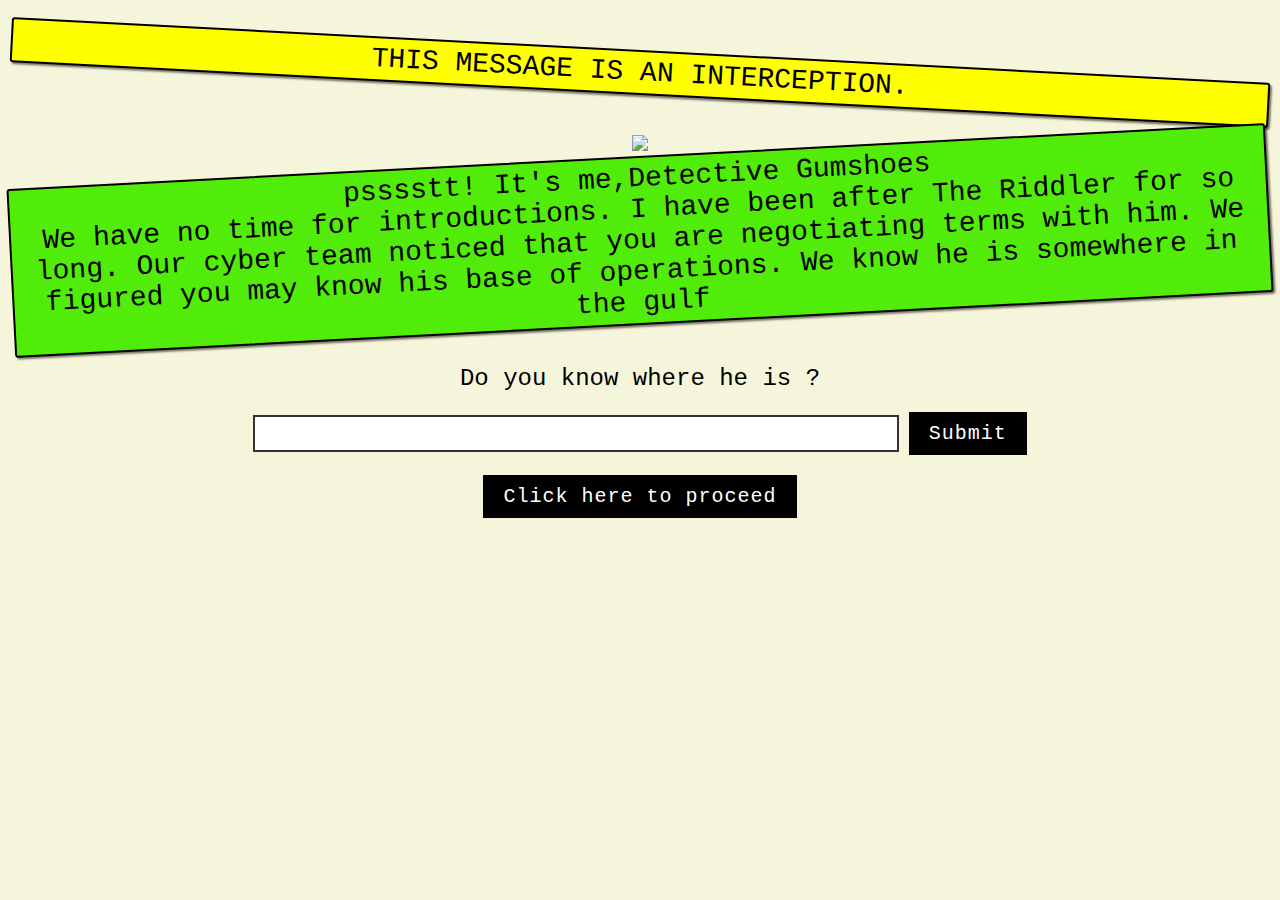
==== gumshoes.html @ ef7d64aa "Initial and final commit" ====
<!DOCTYPE html>
<html lang="en">
<head>
    <meta charset="UTF-8">
    <meta name="viewport" content="width=device-width, initial-scale=1.0">
    <link rel="stylesheet" href="style.css">
    <title>A ransom</title>
</head>
<body>

    <script>
        function checkAnswer() {
            const userAnswer = document.getElementById('answer').value.trim();
            const correctAnswer = "4";
            const feedbackElement = document.getElementById('feedback');

            if (userAnswer === correctAnswer) {
                feedbackElement.textContent = "Correct!";
                feedbackElement.classList.add('correct');
                feedbackElement.classList.remove('incorrect');
            } else {
                feedbackElement.textContent = "Incorrect. Try again!";
                feedbackElement.classList.add('incorrect');
                feedbackElement.classList.remove('correct');
            }
        }
    </script>


    <p class="ransom" style="--rotation: 3deg; --size: 28px; --color: #000; --bg-color: #ff0; display:block; margin-bottom: 40px;">THIS MESSAGE IS AN INTERCEPTION.</p>

    <img src="https://static.wikia.nocookie.net/aceattorney/images/4/46/Gumshoe_OA.png/revision/latest/scale-to-width-down/997?cb=20230730072305>" height="1000px" width="auto">

    <p class="ransom" style="--rotation: -3deg; --size: 28px; --color: #000; --bg-color: rgb(81, 236, 9); display:block; margin-bottom: 40px;">psssstt! It's me,Detective Gumshoes <br>We have no time for introductions. I have been after The Riddler for so long. Our cyber team noticed that you are negotiating terms with him. We figured you may know his base of operations. We know he is somewhere in the gulf </p>

    <div id="question5" class="question">
        <p>Do you know where he is ?</p>
        <input type="text" id="answer5">
        <button onclick="checkAnswer(5, 'dubai')">Submit</button>
        <div id="result5"></div>
    </div>

    <script>
        function checkAnswer(questionNumber, correctAnswer) {
            const userAnswer = document.getElementById(`answer${questionNumber}`).value.trim();
            const resultElement = document.getElementById(`result${questionNumber}`);

            if (userAnswer.toLowerCase() === correctAnswer.toLowerCase()) {
                resultElement.textContent = "Finally! Thanks pal. We'll get your ransom, don't worry about it";
                resultElement.className = "correct";
            } else {
                resultElement.textContent = "We don't have time for shenanigans,pal!";
                resultElement.className = "incorrect";
            }
        }
    </script>

<button onclick="redirectToPage()">Click here to proceed</button>


<script>
    function redirectToPage(){
        window.location.href= "finale.html"
    }
</script>








    






    

    


    
</body>
</html>
---- style.css ----
body {
    font-family: 'Courier New', Courier, monospace;
    background-color: beige;
    color: black;
    text-align: center;
    margin-top: 50px;
}

h1 {
    font-size: 36px;
    color: #000;
    letter-spacing: 2px;
}

.question p {
    font-size: 24px;
    margin-bottom: 10px;
}

input[type="text"] {
    font-family: 'Courier New', Courier, monospace;
    font-size: 20px;
    padding: 5px;
    border: 2px solid #333;
    width: 50%;
}

button {
    background-color: #000;
    color: #fff;
    font-family: 'Courier New', Courier, monospace;
    font-size: 20px;
    padding: 10px 20px;
    border: none;
    cursor: pointer;
    margin-top: 10px;
    letter-spacing: 1px;
}


button:hover {
    background-color: #444;
}

#birthdayMessage {
    display: none;
    font-size: 30px;
    color: #c00;
    margin-top: 30px;
    font-weight: bold;
    background-color: #fff;
    padding: 20px;
    border: 2px dashed #c00;
}

.correct, .incorrect {
    font-size: 20px;
    margin-top: 10px;
}

.correct {
    color: green;
}

.incorrect {
    color: red;
}

/* Ransom Note Text Style */
.ransom {
    font-family: 'Comic Sans MS', 'Courier New', Courier, sans-serif;
    display: inline-block;
    transform: rotate(var(--rotation, 0deg));
    font-size: var(--size, 24px);
    color: var(--color, #000);
    margin: 0 2px;
    padding: 5px;
    background-color: var(--bg-color, #ff0);
    border: 2px solid #000;
    border-radius: 3px;
    box-shadow: 2px 2px 2px rgba(0, 0, 0, 0.5);
}

.feedback {
    margin-top: 20px;
    font-size: 24px;
    font-weight: bold;
}

#result1 {
    margin-top: 10px;
    font-size: 18px;
    font-weight: bold;
}

#result2 {
    margin-top: 10px;
    font-size: 18px;
    font-weight: bold;
}

#result3 {
    margin-top: 10px;
    font-size: 18px;
    font-weight: bold;
}

#result4 {
    margin-top: 10px;
    font-size: 18px;
    font-weight: bold;
}

#result5 {
    margin-top: 10px;
    font-size: 18px;
    font-weight: bold;
}
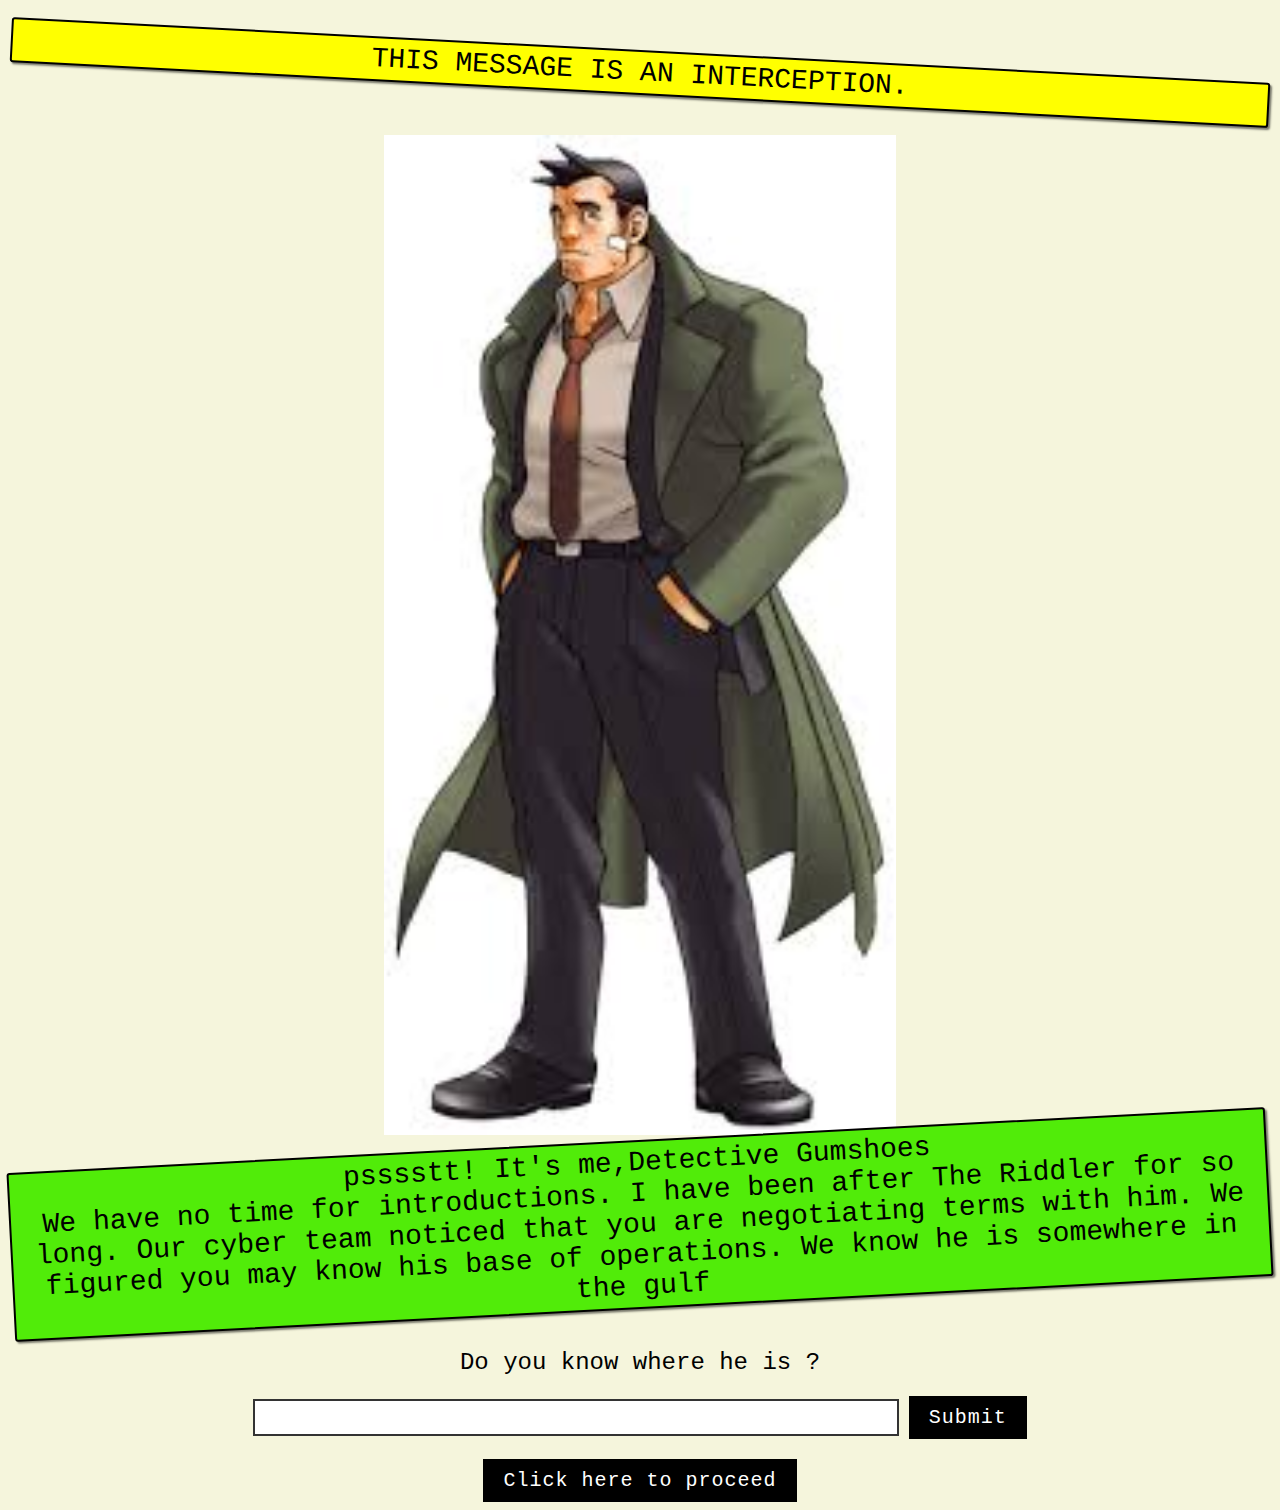
==== commit c41fcebe: "Update gumshoes.html" ====
--- a/gumshoes.html
+++ b/gumshoes.html
@@ -29,7 +29,7 @@
 
     <p class="ransom" style="--rotation: 3deg; --size: 28px; --color: #000; --bg-color: #ff0; display:block; margin-bottom: 40px;">THIS MESSAGE IS AN INTERCEPTION.</p>
 
-    <img src="https://static.wikia.nocookie.net/aceattorney/images/4/46/Gumshoe_OA.png/revision/latest/scale-to-width-down/997?cb=20230730072305>" height="1000px" width="auto">
+    <img src="gummy.jpeg" height="1000px" width="auto">
 
     <p class="ransom" style="--rotation: -3deg; --size: 28px; --color: #000; --bg-color: rgb(81, 236, 9); display:block; margin-bottom: 40px;">psssstt! It's me,Detective Gumshoes <br>We have no time for introductions. I have been after The Riddler for so long. Our cyber team noticed that you are negotiating terms with him. We figured you may know his base of operations. We know he is somewhere in the gulf </p>
 
@@ -85,4 +85,4 @@
 
     
 </body>
-</html>+</html>
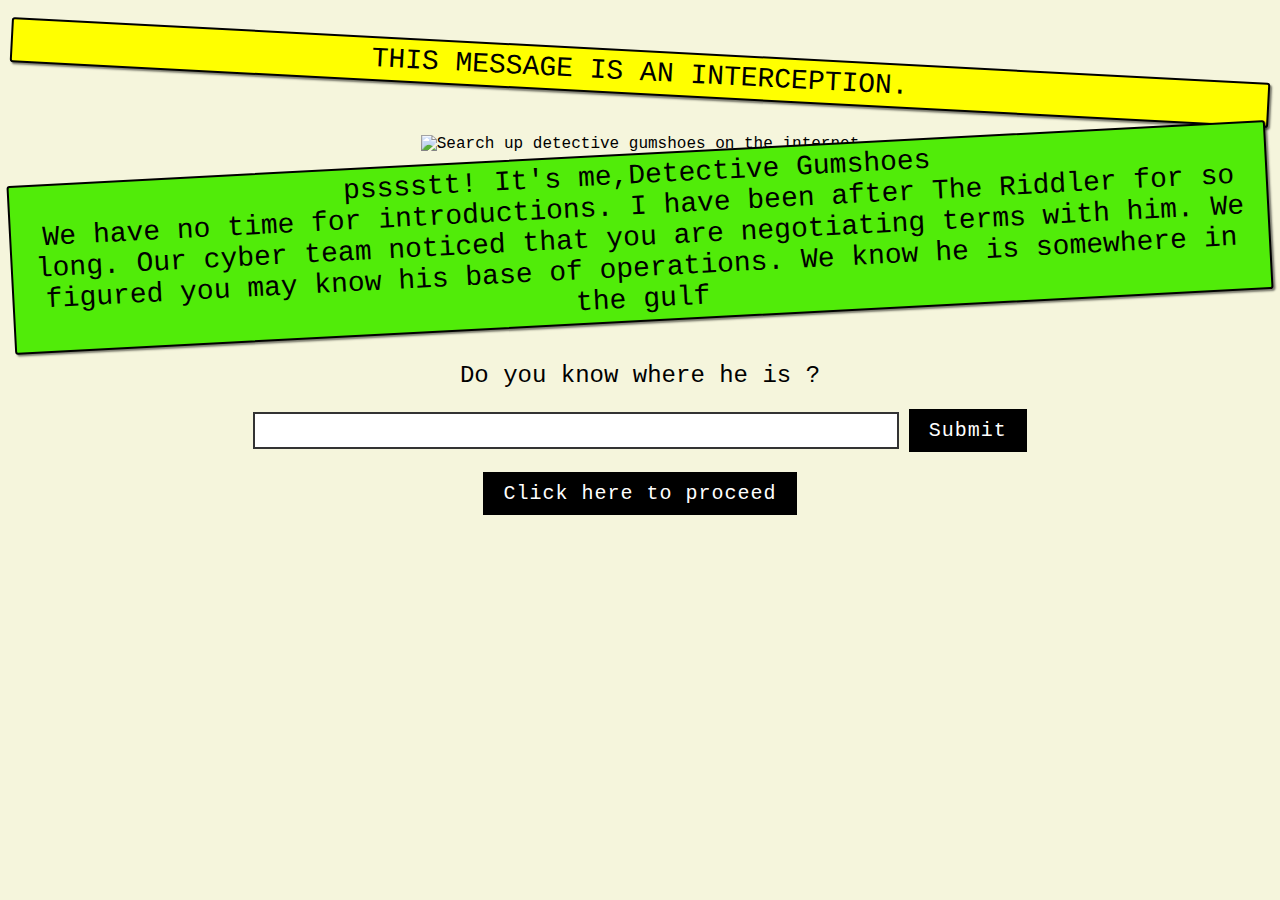
==== commit d9e6624f: "Update gumshoes.html" ====
--- a/gumshoes.html
+++ b/gumshoes.html
@@ -29,7 +29,7 @@
 
     <p class="ransom" style="--rotation: 3deg; --size: 28px; --color: #000; --bg-color: #ff0; display:block; margin-bottom: 40px;">THIS MESSAGE IS AN INTERCEPTION.</p>
 
-    <img src="gummy.jpeg" height="1000px" width="auto">
+    <img src="https://static.wikia.nocookie.net/aceattorney/images/6/64/Dick_Gumshoe_Confident_2.gif/revision/latest/scale-to-width-down/250?cb=20130628195443" height="1000px" width="auto" alt="Search up detective gumshoes on the internet">
 
     <p class="ransom" style="--rotation: -3deg; --size: 28px; --color: #000; --bg-color: rgb(81, 236, 9); display:block; margin-bottom: 40px;">psssstt! It's me,Detective Gumshoes <br>We have no time for introductions. I have been after The Riddler for so long. Our cyber team noticed that you are negotiating terms with him. We figured you may know his base of operations. We know he is somewhere in the gulf </p>
 
